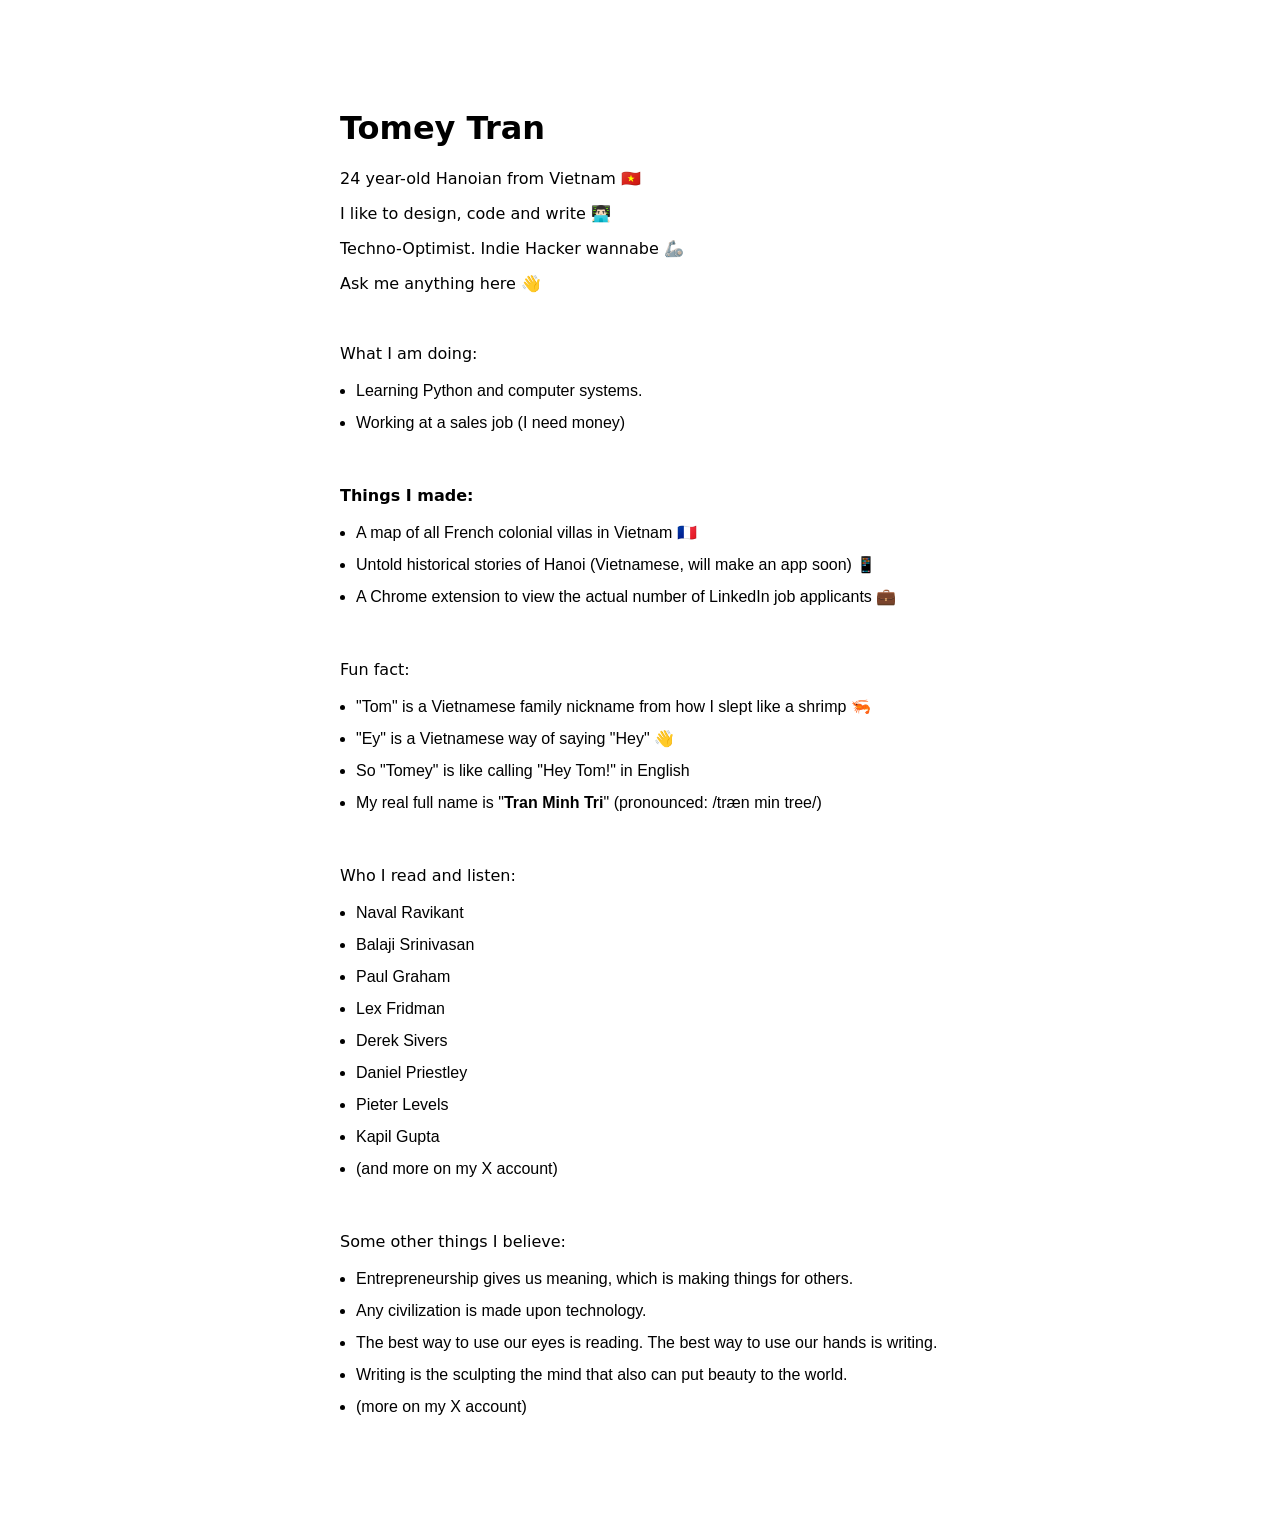
==== index.html @ 29fed9f1 "first version" ====
<!DOCTYPE html>
<html lang="en">
  <head>
    <meta charset="UTF-8" />
    <meta name="viewport" content="width=device-width, initial-scale=1.0" />
    <title>Tomey Tran</title>

    <style>
      body {
        font-family: system-ui, -apple-system, BlinkMacSystemFont, "Segoe UI",
          Roboto, "Helvetica Neue", Arial, sans-serif;
      }
      .container {
        max-width: 600px;
        margin: 0 auto;
        padding: 80px;
      }
      ul {
        padding-left: 1em;
        font-family: sans-serif;
        line-height: 1.5;
      }

      li {
        margin-bottom: 0.5em;
      }
      a {
        color: inherit;
        text-decoration: none;
      }
      a:hover {
        text-decoration: underline;
      }
    </style>
  </head>
  <body>
    <div class="container">
      <h1>Tomey Tran</h1>
      <p><span id="age"></span> year-old Hanoian from Vietnam 🇻🇳</p>
      <script>
        document.getElementById("age").textContent =
          new Date().getFullYear() - 2002;
      </script>
      <p>I like to design, code and write 👨🏻‍💻</p>
      <p>Techno-Optimist. Indie Hacker wannabe 🦾</p>
      <p>
        <a
          target="_blank"
          href="https://mail.google.com/mail/u/0/?fs=1&source=mailto&tf=cm&to=tomtran.creator@gmail.com"
          target="_blank"
          >Ask me anything here 👋</a
        >
      </p>
      <br />
      <p>What I am doing:</p>
      <ul>
        <li>Learning Python and computer systems.</li>
        <li>Working at a sales job (I need money)</li>
      </ul>
      <br />
      <p><strong>Things I made:</strong></p>
      <ul>
        <li>
          <a href="https://linktr.ee/villasmap" target="_blank"
            >A map of all French colonial villas in Vietnam 🇫🇷</a
          >
        </li>
        <li>
          <a href="https://www.threads.com/@tomeyinhanoi" target="_blank"
            >Untold historical stories of Hanoi (Vietnamese, will make an app
            soon) 📱</a
          >
        </li>
        <li>
          <a href="https://github.com/tmtri3102/applies-number" target="_blank"
            >A Chrome extension to view the actual number of LinkedIn job
            applicants 💼</a
          >
        </li>
      </ul>
      <br />
      <p>Fun fact:</p>
      <ul>
        <li>
          "Tom" is a Vietnamese family nickname from how I slept like a shrimp
          🦐
        </li>
        <li>"Ey" is a Vietnamese way of saying "Hey" 👋</li>
        <li>So "Tomey" is like calling "Hey Tom!" in English</li>
        <li>
          My real full name is "<strong>Tran Minh Tri</strong>" (pronounced:
          /træn min tree/)
        </li>
      </ul>
      <br />
      <p>Who I read and listen:</p>
      <ul>
        <li>Naval Ravikant</li>
        <li>Balaji Srinivasan</li>
        <li>Paul Graham</li>
        <li>Lex Fridman</li>
        <li>Derek Sivers</li>
        <li>Daniel Priestley</li>
        <li>Pieter Levels</li>
        <li>Kapil Gupta</li>
        <li>
          (<a href="https://x.com/justtomey/following" target="_blank"
            >and more on my X account</a
          >)
        </li>
      </ul>
      <br />
      <p>Some other things I believe:</p>
      <ul>
        <li>
          Entrepreneurship gives us meaning, which is making things for others.
        </li>
        <li>Any civilization is made upon technology.</li>
        <li>
          The best way to use our eyes is reading. The best way to use our hands
          is writing.
        </li>
        <li>
          Writing is the sculpting the mind that also can put beauty to the
          world.
        </li>
        <li>
          (more on my
          <a href="https://x.com/justtomey" target="_blank">X account</a>)
        </li>
      </ul>
    </div>
  </body>
</html>
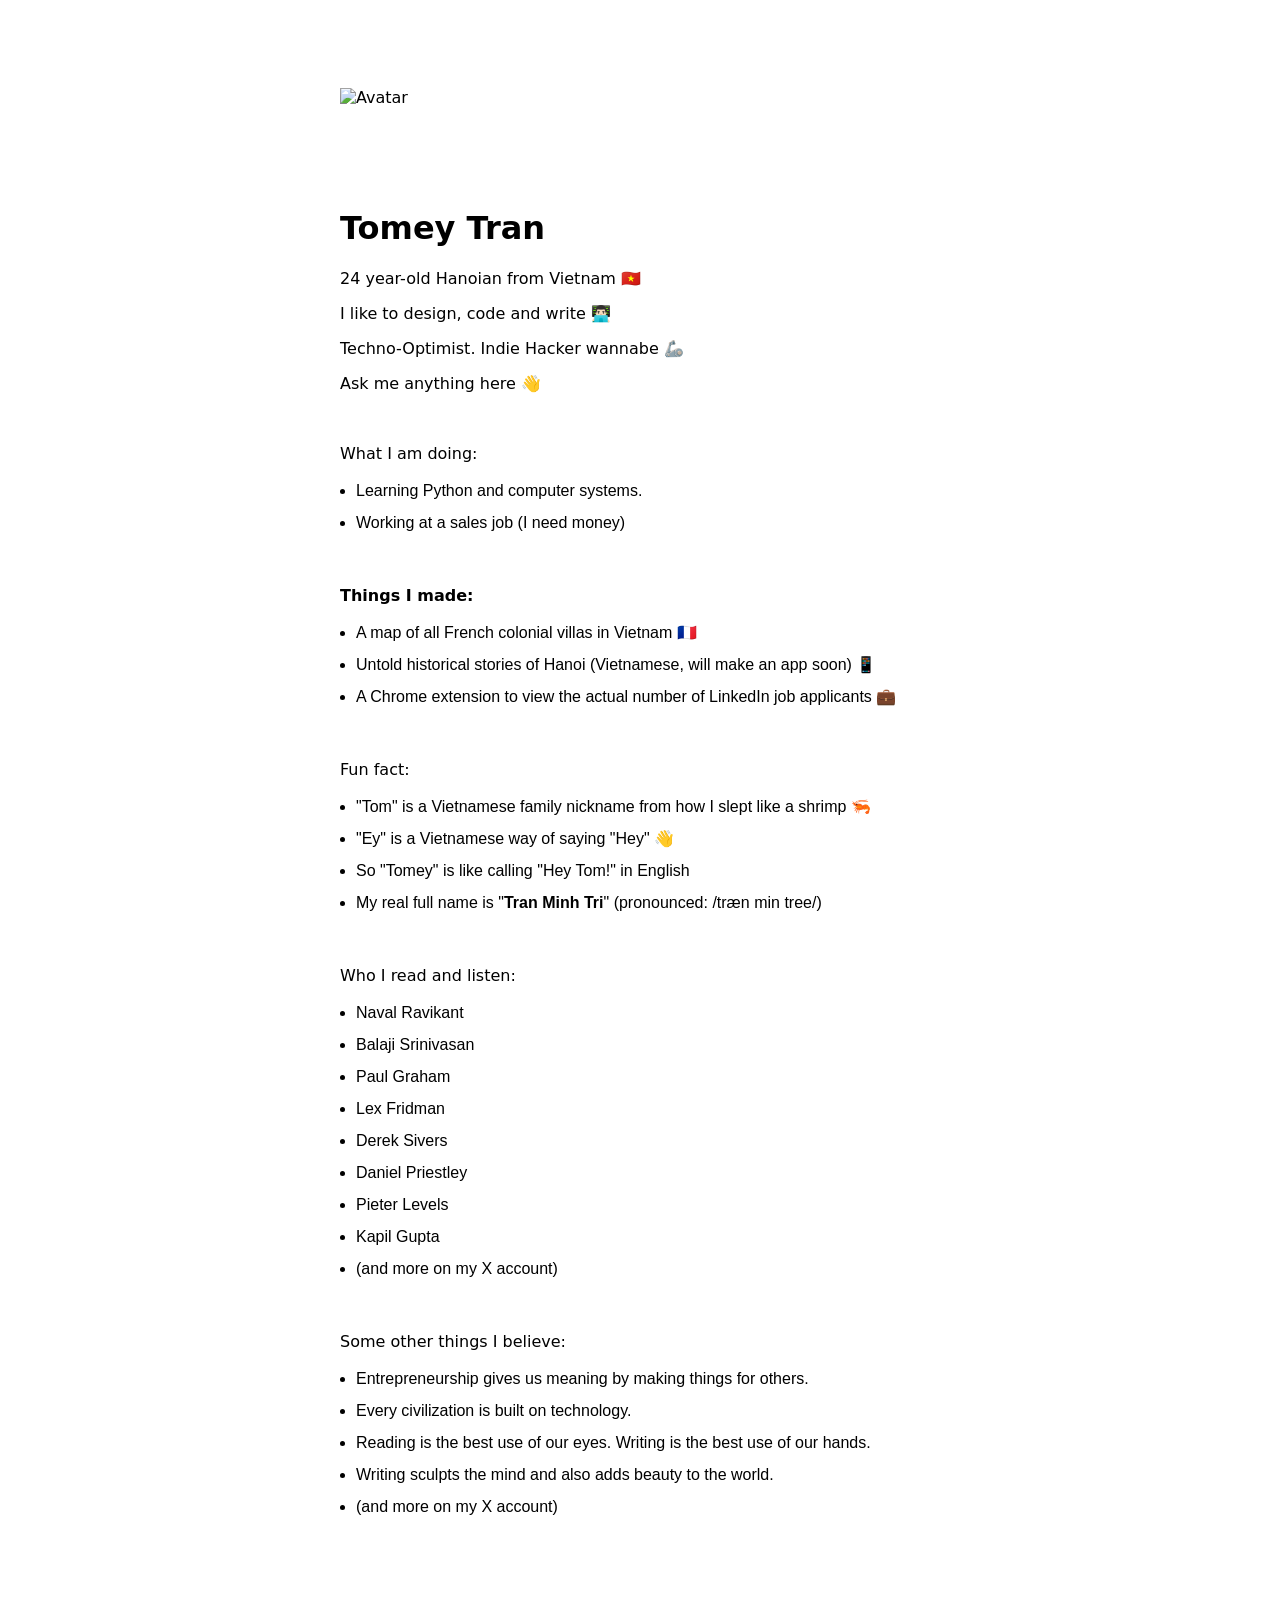
==== commit a54f90d9: "second version" ====
--- a/index.html
+++ b/index.html
@@ -35,6 +35,13 @@
   </head>
   <body>
     <div class="container">
+      <div style="width: 100px; height: 100px; overflow: hidden">
+        <img
+          src="https://pbs.twimg.com/profile_images/1937166294333186048/-cN_wAtL_400x400.jpg"
+          alt="Avatar"
+          style="width: 100%; height: 100%; object-fit: cover; display: block"
+        />
+      </div>
       <h1>Tomey Tran</h1>
       <p><span id="age"></span> year-old Hanoian from Vietnam 🇻🇳</p>
       <script>
@@ -112,21 +119,17 @@
       <br />
       <p>Some other things I believe:</p>
       <ul>
+        <li>Entrepreneurship gives us meaning by making things for others.</li>
+        <li>Every civilization is built on technology.</li>
         <li>
-          Entrepreneurship gives us meaning, which is making things for others.
+          Reading is the best use of our eyes. Writing is the best use of our
+          hands.
         </li>
-        <li>Any civilization is made upon technology.</li>
+        <li>Writing sculpts the mind and also adds beauty to the world.</li>
         <li>
-          The best way to use our eyes is reading. The best way to use our hands
-          is writing.
-        </li>
-        <li>
-          Writing is the sculpting the mind that also can put beauty to the
-          world.
-        </li>
-        <li>
-          (more on my
-          <a href="https://x.com/justtomey" target="_blank">X account</a>)
+          (<a href="https://x.com/justtomey/" target="_blank"
+            >and more on my X account</a
+          >)
         </li>
       </ul>
     </div>
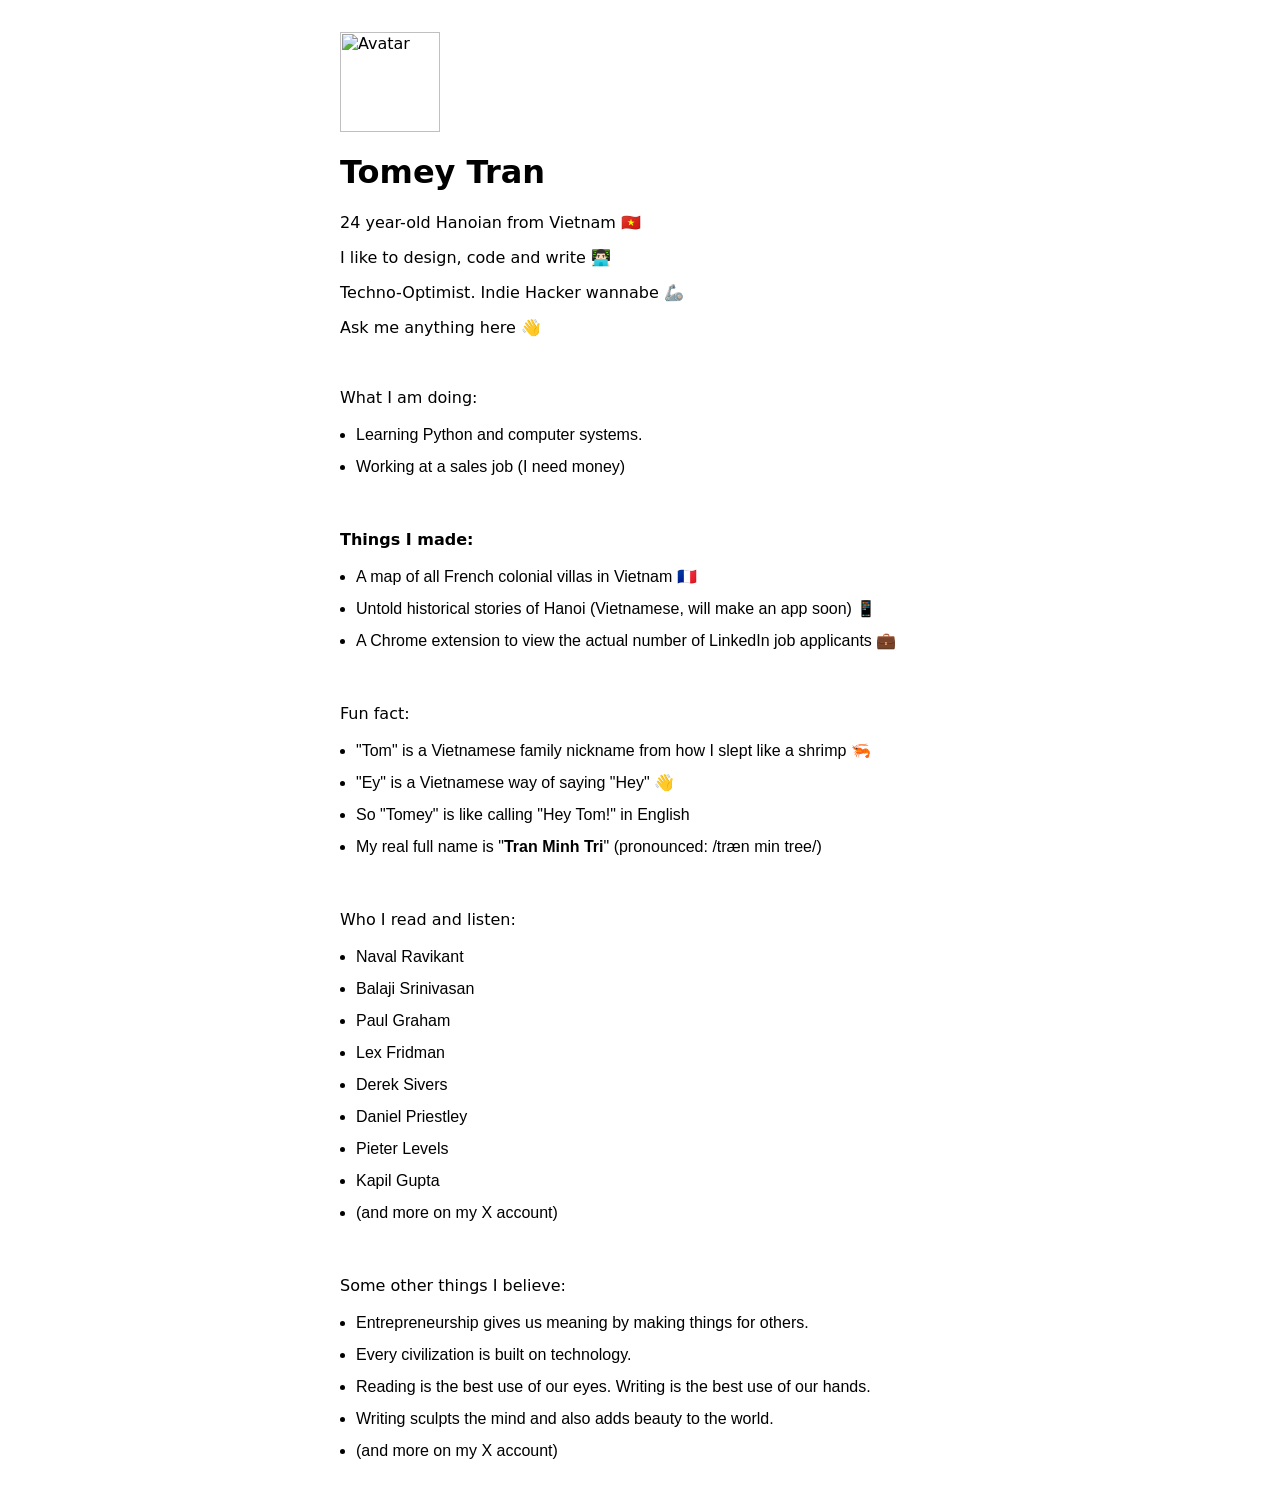
==== commit 61506756: "add meta data" ====
--- a/index.html
+++ b/index.html
@@ -1,8 +1,28 @@
-<!DOCTYPE html>
-<html lang="en">
-  <head>
-    <meta charset="UTF-8" />
-    <meta name="viewport" content="width=device-width, initial-scale=1.0" />
+<head>
+  <meta charset="UTF-8" />
+  <meta name="viewport" content="width=device-width, initial-scale=1.0" />
+  <title>Tomey Tran — Hanoian Indie Hacker, Coder, and Writer</title>
+  <meta name="description" content="Hi, I’m Tomey Tran, a Hanoian indie hacker who designs, codes, and writes. Explore my tech projects, historical maps, and thoughts on entrepreneurship." />
+  <meta name="keywords" content="Tomey Tran, Indie Hacker, Vietnam, Hanoi, Tech Projects, French Colonial Villas Map, Chrome Extension, Naval Ravikant, Vietnamese Developer" />
+  <meta name="author" content="Tomey Tran" />
+  <meta name="robots" content="index, follow" />
+
+  <!-- Favicon -->
+  <link rel="icon" type="image/png" href="/favicon.png" />
+
+  <!-- Open Graph / Facebook -->
+  <meta property="og:title" content="Tomey Tran — Indie Hacker & Techno-Optimist from Hanoi" />
+  <meta property="og:description" content="A Vietnamese maker who designs, codes, and writes. See my projects and tech musings." />
+  <meta property="og:image" content="https://pbs.twimg.com/profile_images/1937166294333186048/-cN_wAtL_400x400.jpg" />
+  <meta property="og:url" content="https://tmtri3102.github.io" />
+  <meta property="og:type" content="website" />
+
+  <!-- Twitter -->
+  <meta name="twitter:card" content="summary_large_image" />
+  <meta name="twitter:title" content="Tomey Tran — Indie Hacker & Techno-Optimist from Hanoi" />
+  <meta name="twitter:description" content="Vietnamese maker building useful and beautiful things on the internet." />
+  <meta name="twitter:image" content="https://pbs.twimg.com/profile_images/1937166294333186048/-cN_wAtL_400x400.jpg" />
+
     <title>Tomey Tran</title>
 
     <style>
@@ -13,7 +33,7 @@
       .container {
         max-width: 600px;
         margin: 0 auto;
-        padding: 80px;
+        padding: 24px;
       }
       ul {
         padding-left: 1em;
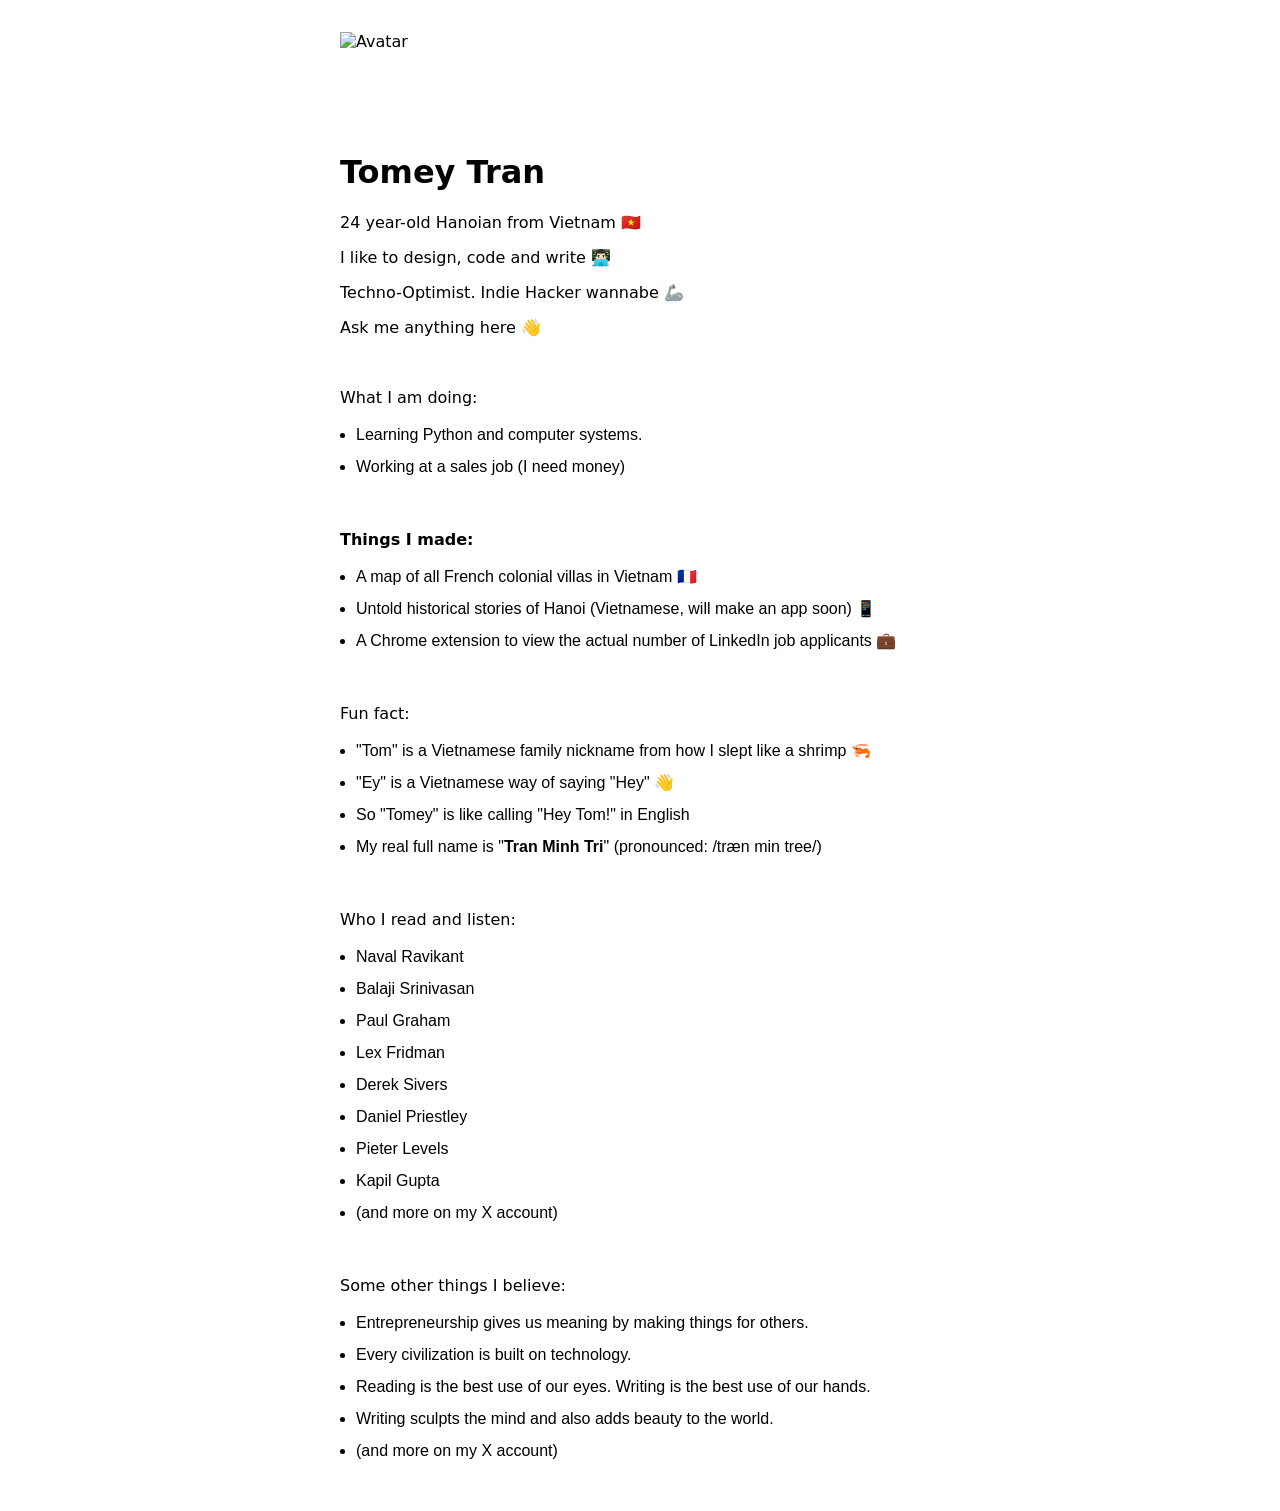
==== commit afe9f34a: "update metadata" ====
--- a/index.html
+++ b/index.html
@@ -1,29 +1,89 @@
-<head>
-  <meta charset="UTF-8" />
-  <meta name="viewport" content="width=device-width, initial-scale=1.0" />
-  <title>Tomey Tran — Hanoian Indie Hacker, Coder, and Writer</title>
-  <meta name="description" content="Hi, I’m Tomey Tran, a Hanoian indie hacker who designs, codes, and writes. Explore my tech projects, historical maps, and thoughts on entrepreneurship." />
-  <meta name="keywords" content="Tomey Tran, Indie Hacker, Vietnam, Hanoi, Tech Projects, French Colonial Villas Map, Chrome Extension, Naval Ravikant, Vietnamese Developer" />
-  <meta name="author" content="Tomey Tran" />
-  <meta name="robots" content="index, follow" />
-
-  <!-- Favicon -->
-  <link rel="icon" type="image/png" href="/favicon.png" />
-
-  <!-- Open Graph / Facebook -->
-  <meta property="og:title" content="Tomey Tran — Indie Hacker & Techno-Optimist from Hanoi" />
-  <meta property="og:description" content="A Vietnamese maker who designs, codes, and writes. See my projects and tech musings." />
-  <meta property="og:image" content="https://pbs.twimg.com/profile_images/1937166294333186048/-cN_wAtL_400x400.jpg" />
-  <meta property="og:url" content="https://tmtri3102.github.io" />
-  <meta property="og:type" content="website" />
-
-  <!-- Twitter -->
-  <meta name="twitter:card" content="summary_large_image" />
-  <meta name="twitter:title" content="Tomey Tran — Indie Hacker & Techno-Optimist from Hanoi" />
-  <meta name="twitter:description" content="Vietnamese maker building useful and beautiful things on the internet." />
-  <meta name="twitter:image" content="https://pbs.twimg.com/profile_images/1937166294333186048/-cN_wAtL_400x400.jpg" />
-
-    <title>Tomey Tran</title>
+<!DOCTYPE html>
+<html lang="en">
+  <head>
+    <meta charset="UTF-8" />
+    <meta name="viewport" content="width=device-width, initial-scale=1.0" />
+    <title>Tomey Tran — Hanoian Indie Hacker, Coder, and Writer</title>
+    <meta
+      name="description"
+      content="Hi, I'm Tomey Tran, a Hanoian indie hacker who designs, codes, and writes. Explore my tech projects, historical maps, and thoughts on entrepreneurship."
+    />
+    <meta
+      name="keywords"
+      content="Tomey Tran, Indie Hacker, Vietnam, Hanoi, Tech Projects, French Colonial Villas Map, Chrome Extension, Vietnamese Developer"
+    />
+    <meta name="author" content="Tomey Tran" />
+    <meta name="robots" content="index, follow" />
+
+    <!-- Favicon -->
+    <link rel="icon" type="image/png" href="/favicon.png" />
+
+    <!-- Canonical URL -->
+    <link rel="canonical" href="https://tmtri3102.github.io" />
+
+    <!-- DNS Prefetch -->
+    <link rel="dns-prefetch" href="//x.com" />
+    <link rel="dns-prefetch" href="//github.com" />
+
+    <!-- Preload critical image -->
+    <link
+      rel="preload"
+      as="image"
+      href="https://pbs.twimg.com/profile_images/1937166294333186048/-cN_wAtL_400x400.jpg"
+      type="image/jpeg"
+    />
+
+    <!-- Open Graph -->
+    <meta
+      property="og:title"
+      content="Tomey Tran — Indie Hacker & Techno-Optimist from Hanoi"
+    />
+    <meta
+      property="og:description"
+      content="A Vietnamese maker who designs, codes, and writes. See my projects and tech musings."
+    />
+    <meta
+      property="og:image"
+      content="https://pbs.twimg.com/profile_images/1937166294333186048/-cN_wAtL_400x400.jpg"
+    />
+    <meta property="og:url" content="https://tmtri3102.github.io" />
+    <meta property="og:type" content="website" />
+    <meta property="og:site_name" content="Tomey Tran" />
+
+    <!-- Twitter -->
+    <meta name="twitter:card" content="summary_large_image" />
+    <meta
+      name="twitter:title"
+      content="Tomey Tran — Indie Hacker & Techno-Optimist from Hanoi"
+    />
+    <meta
+      name="twitter:description"
+      content="Vietnamese maker building useful and beautiful things on the internet."
+    />
+    <meta
+      name="twitter:image"
+      content="https://pbs.twimg.com/profile_images/1937166294333186048/-cN_wAtL_400x400.jpg"
+    />
+
+    <!-- Structured Data -->
+    <script type="application/ld+json">
+      {
+        "@context": "https://schema.org",
+        "@type": "Person",
+        "name": "Tomey Tran",
+        "url": "https://tmtri3102.github.io",
+        "sameAs": ["https://x.com/justtomey", "https://github.com/tmtri3102"],
+        "jobTitle": "Indie Hacker",
+        "address": {
+          "@type": "PostalAddress",
+          "addressLocality": "Hanoi",
+          "addressCountry": "Vietnam"
+        }
+      }
+    </script>
+
+    <!-- Theme -->
+    <meta name="theme-color" content="#ffffff" />
 
     <style>
       body {
@@ -40,7 +100,6 @@
         font-family: sans-serif;
         line-height: 1.5;
       }
-
       li {
         margin-bottom: 0.5em;
       }
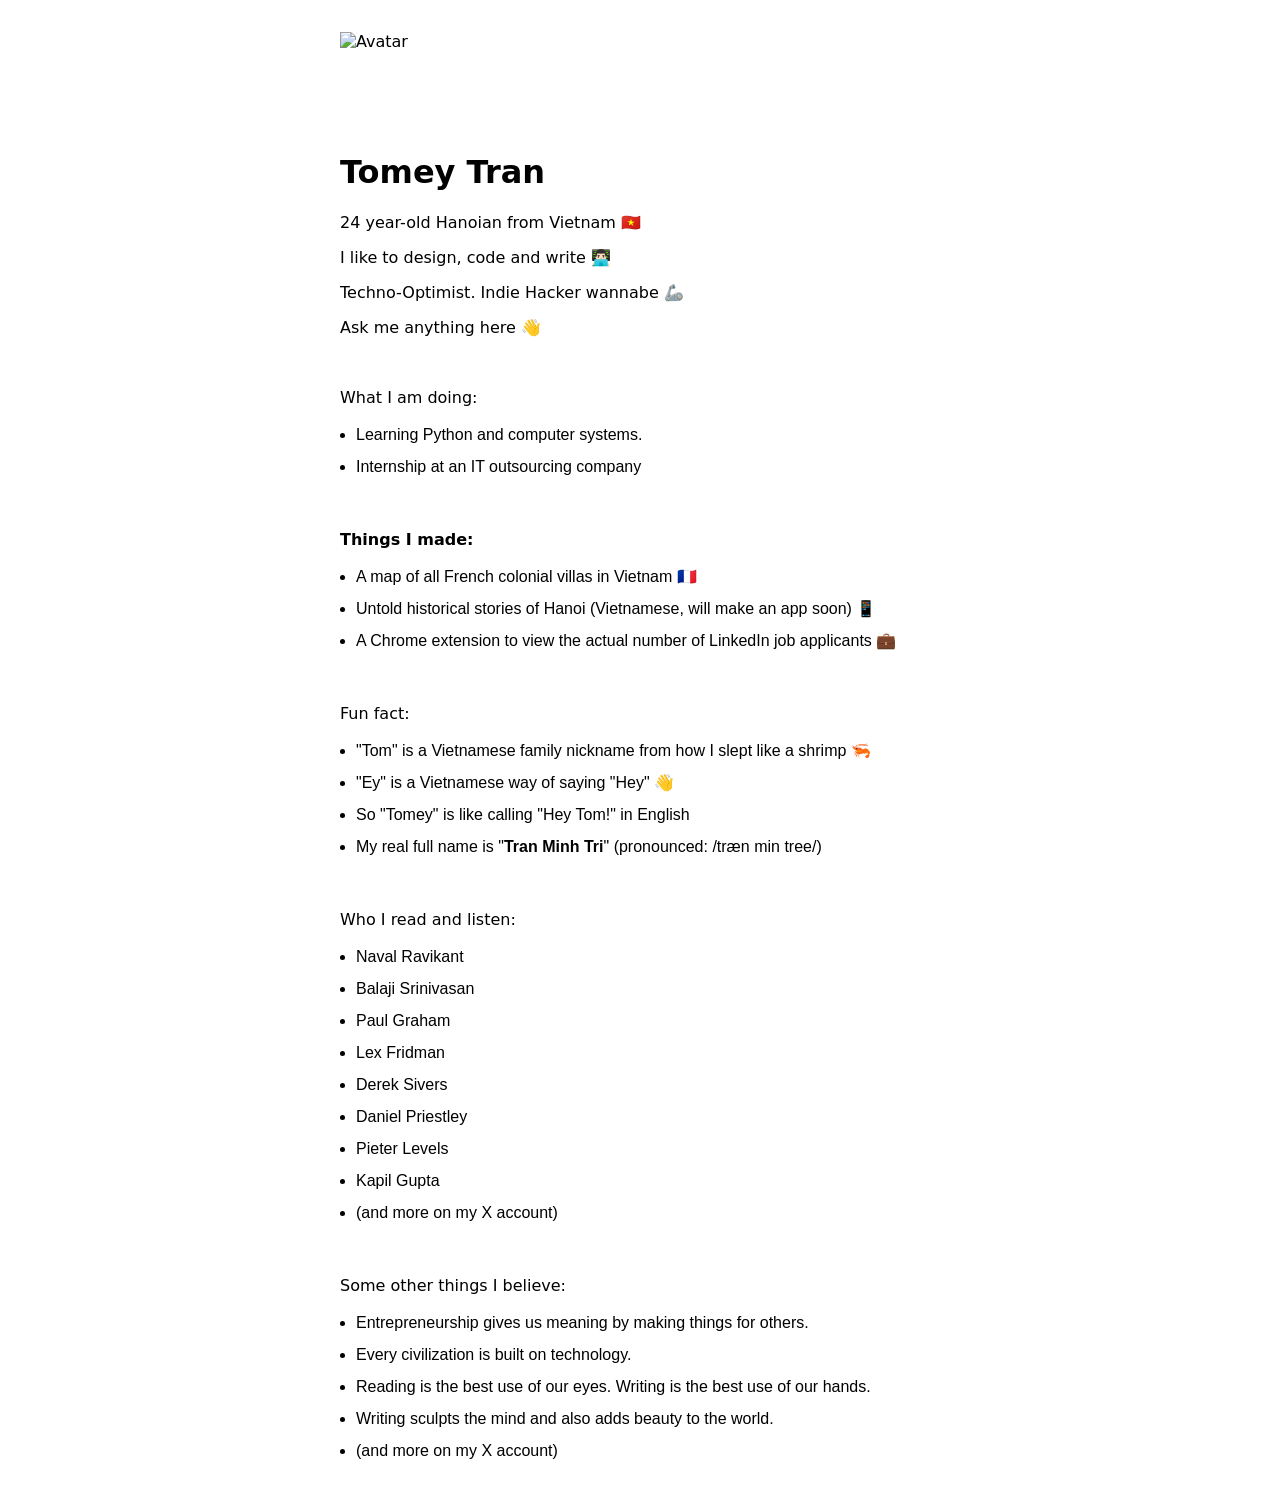
==== commit cb61676e: "update situation" ====
--- a/index.html
+++ b/index.html
@@ -141,7 +141,7 @@
       <p>What I am doing:</p>
       <ul>
         <li>Learning Python and computer systems.</li>
-        <li>Working at a sales job (I need money)</li>
+        <li>Internship at an IT outsourcing company</li>
       </ul>
       <br />
       <p><strong>Things I made:</strong></p>
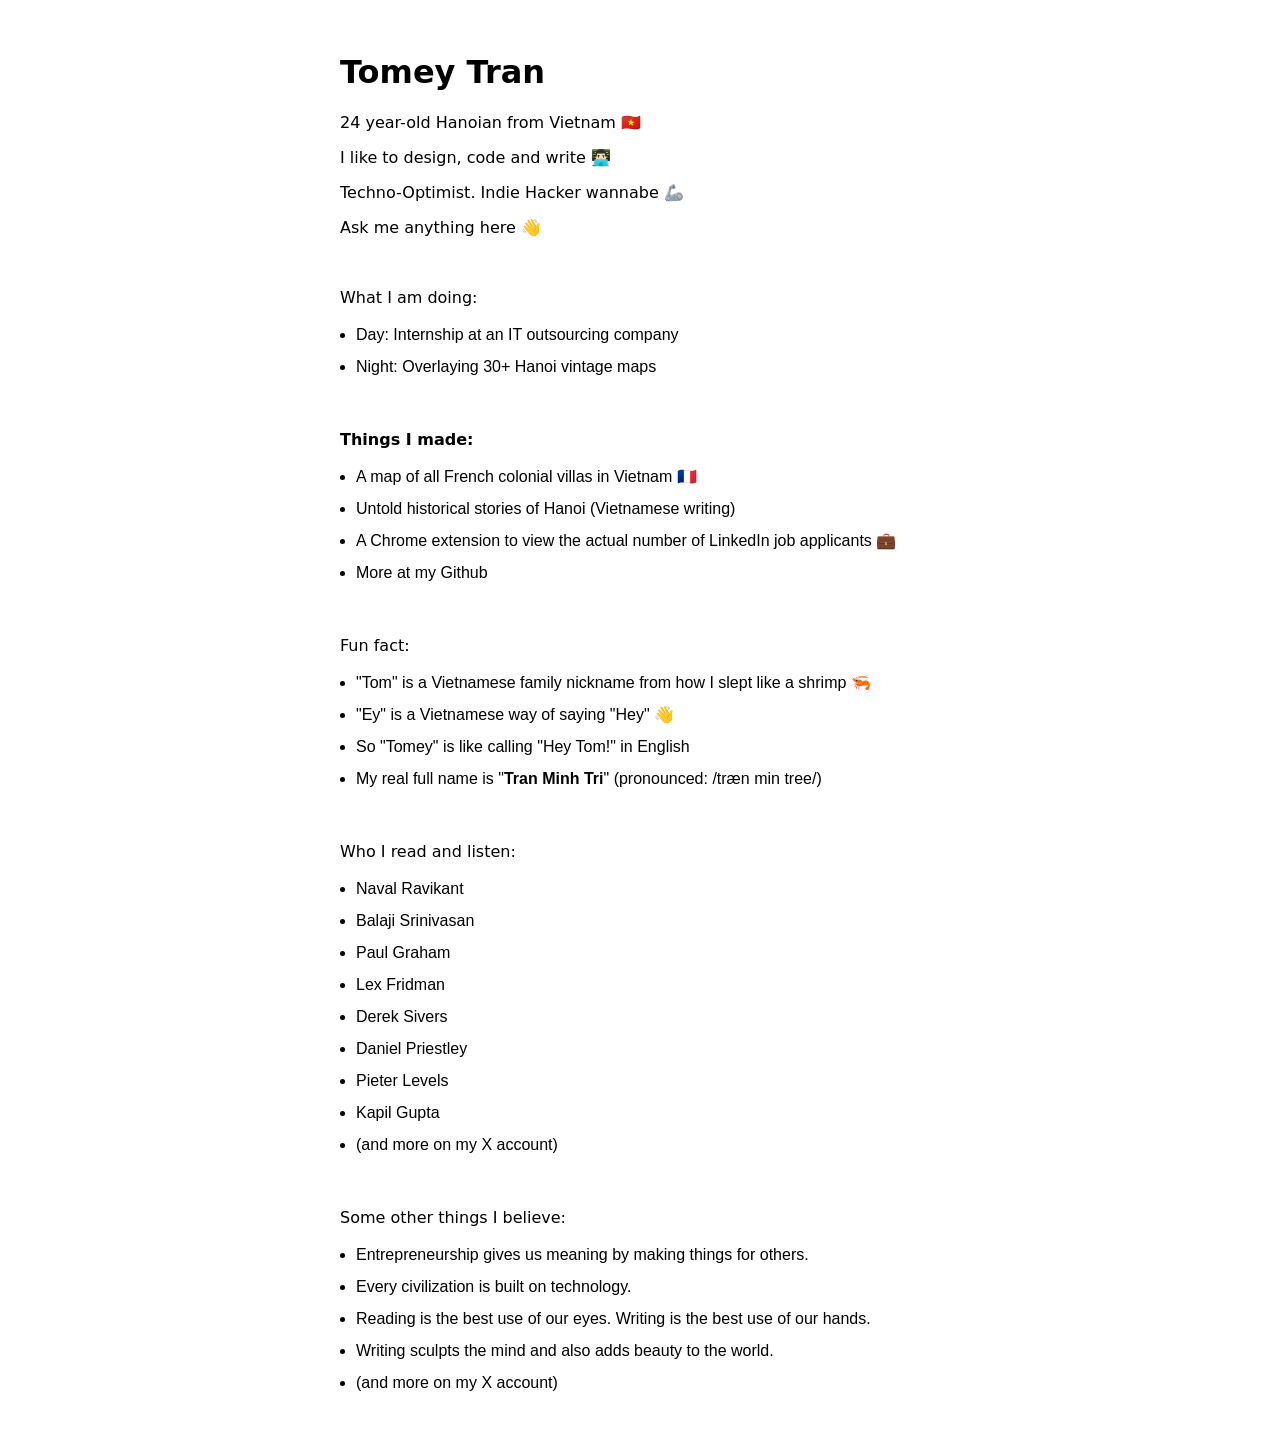
==== commit b714ed70: "Update index.html" ====
--- a/index.html
+++ b/index.html
@@ -114,13 +114,6 @@
   </head>
   <body>
     <div class="container">
-      <div style="width: 100px; height: 100px; overflow: hidden">
-        <img
-          src="https://pbs.twimg.com/profile_images/1937166294333186048/-cN_wAtL_400x400.jpg"
-          alt="Avatar"
-          style="width: 100%; height: 100%; object-fit: cover; display: block"
-        />
-      </div>
       <h1>Tomey Tran</h1>
       <p><span id="age"></span> year-old Hanoian from Vietnam 🇻🇳</p>
       <script>
@@ -140,8 +133,8 @@
       <br />
       <p>What I am doing:</p>
       <ul>
-        <li>Learning Python and computer systems.</li>
-        <li>Internship at an IT outsourcing company</li>
+        <li>Day: Internship at an IT outsourcing company</li>
+        <li>Night: <a href="https://hanoimaps.github.io" target="_blank">Overlaying 30+ Hanoi vintage maps</a></li>
       </ul>
       <br />
       <p><strong>Things I made:</strong></p>
@@ -153,14 +146,19 @@
         </li>
         <li>
           <a href="https://www.threads.com/@tomeyinhanoi" target="_blank"
-            >Untold historical stories of Hanoi (Vietnamese, will make an app
-            soon) 📱</a
+            >Untold historical stories of Hanoi (Vietnamese writing)</a
           >
         </li>
         <li>
           <a href="https://github.com/tmtri3102/applies-number" target="_blank"
             >A Chrome extension to view the actual number of LinkedIn job
             applicants 💼</a
+          >
+        </li>
+        <li>
+          More at my
+          <a href="https://github.com/tmtri3102" target="_blank"
+            >Github</a
           >
         </li>
       </ul>
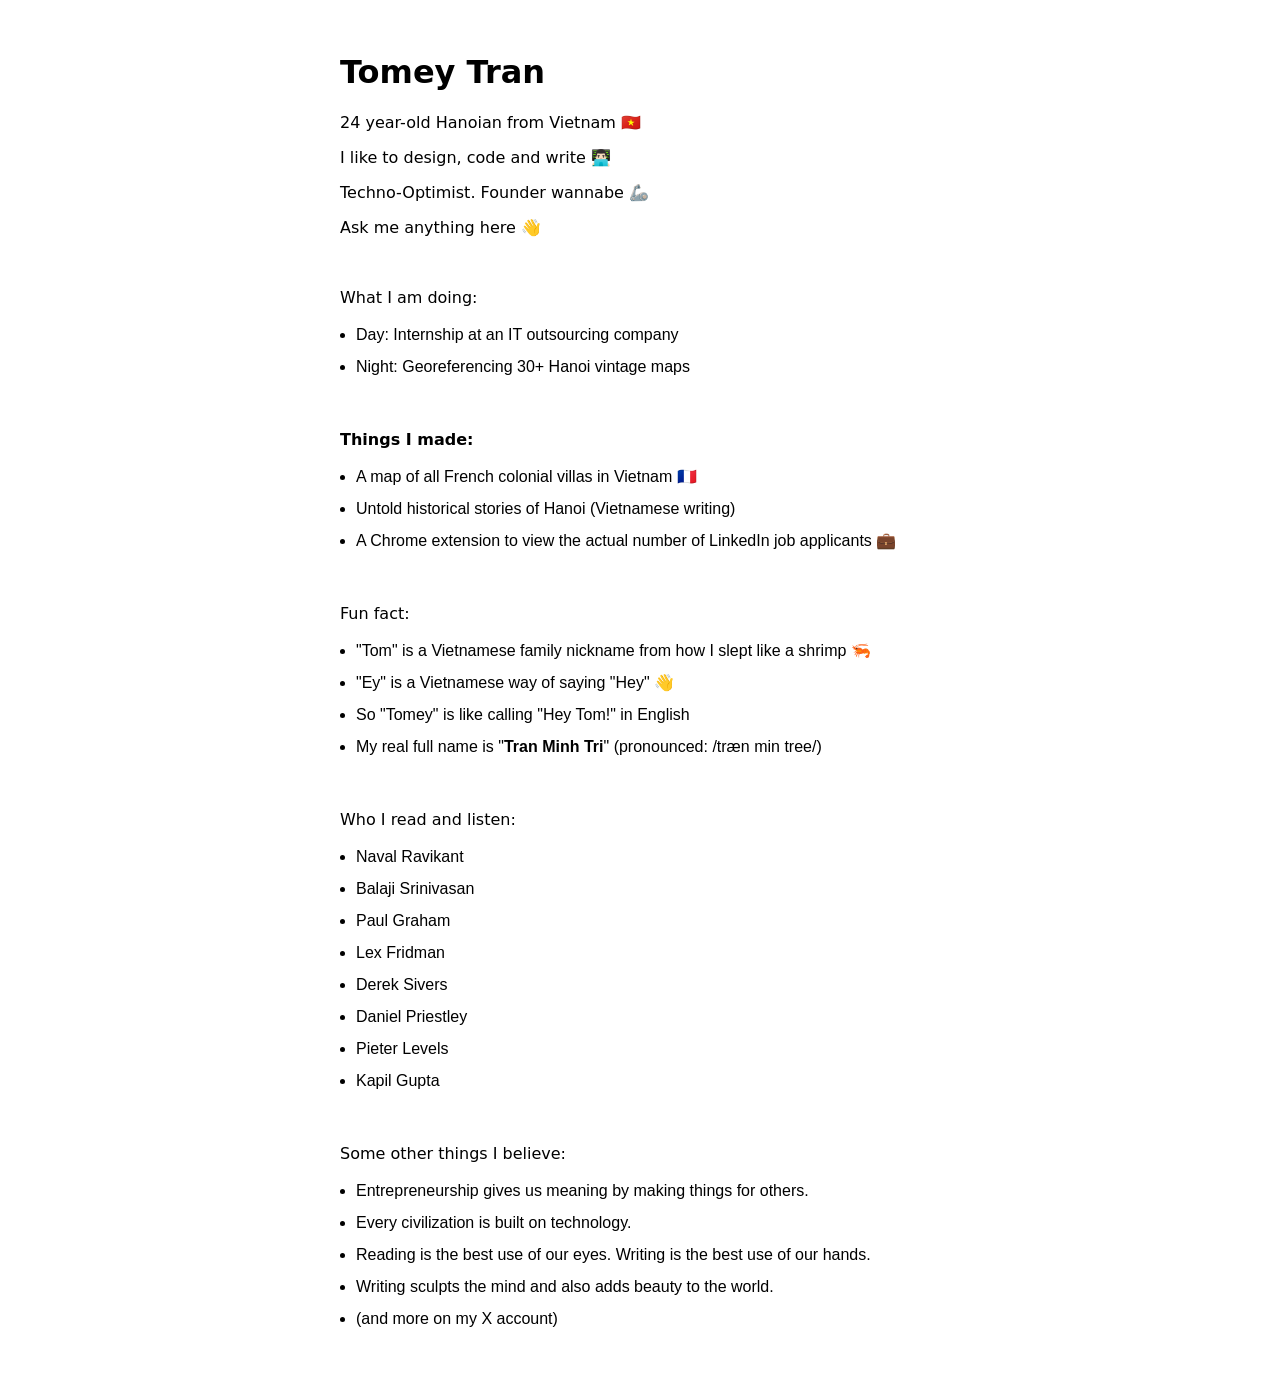
==== commit e5a23a5c: "update temporarily" ====
--- a/index.html
+++ b/index.html
@@ -84,33 +84,8 @@
 
     <!-- Theme -->
     <meta name="theme-color" content="#ffffff" />
+    <link rel="stylesheet" href="style.css" />
 
-    <style>
-      body {
-        font-family: system-ui, -apple-system, BlinkMacSystemFont, "Segoe UI",
-          Roboto, "Helvetica Neue", Arial, sans-serif;
-      }
-      .container {
-        max-width: 600px;
-        margin: 0 auto;
-        padding: 24px;
-      }
-      ul {
-        padding-left: 1em;
-        font-family: sans-serif;
-        line-height: 1.5;
-      }
-      li {
-        margin-bottom: 0.5em;
-      }
-      a {
-        color: inherit;
-        text-decoration: none;
-      }
-      a:hover {
-        text-decoration: underline;
-      }
-    </style>
   </head>
   <body>
     <div class="container">
@@ -121,7 +96,7 @@
           new Date().getFullYear() - 2002;
       </script>
       <p>I like to design, code and write 👨🏻‍💻</p>
-      <p>Techno-Optimist. Indie Hacker wannabe 🦾</p>
+      <p>Techno-Optimist. Founder wannabe 🦾</p>
       <p>
         <a
           target="_blank"
@@ -134,7 +109,12 @@
       <p>What I am doing:</p>
       <ul>
         <li>Day: Internship at an IT outsourcing company</li>
-        <li>Night: <a href="https://hanoimaps.github.io" target="_blank">Overlaying 30+ Hanoi vintage maps</a></li>
+        <li>
+          Night:
+          <a href="https://hanoimaps.github.io" target="_blank"
+            >Georeferencing 30+ Hanoi vintage maps</a
+          >
+        </li>
       </ul>
       <br />
       <p><strong>Things I made:</strong></p>
@@ -155,12 +135,10 @@
             applicants 💼</a
           >
         </li>
-        <li>
+        <!-- <li>
           More at my
-          <a href="https://github.com/tmtri3102" target="_blank"
-            >Github</a
-          >
-        </li>
+          <a href="https://github.com/tmtri3102" target="_blank">Github</a>
+        </li> -->
       </ul>
       <br />
       <p>Fun fact:</p>
@@ -187,11 +165,11 @@
         <li>Daniel Priestley</li>
         <li>Pieter Levels</li>
         <li>Kapil Gupta</li>
-        <li>
+        <!-- <li>
           (<a href="https://x.com/justtomey/following" target="_blank"
             >and more on my X account</a
           >)
-        </li>
+        </li> -->
       </ul>
       <br />
       <p>Some other things I believe:</p>
--- a/style.css
+++ b/style.css
@@ -0,0 +1,24 @@
+body {
+  font-family: system-ui, -apple-system, BlinkMacSystemFont, "Segoe UI", Roboto,
+    "Helvetica Neue", Arial, sans-serif;
+}
+.container {
+  max-width: 600px;
+  margin: 0 auto;
+  padding: 24px;
+}
+ul {
+  padding-left: 1em;
+  font-family: sans-serif;
+  line-height: 1.5;
+}
+li {
+  margin-bottom: 0.5em;
+}
+a {
+  color: inherit;
+  text-decoration: none;
+}
+a:hover {
+  text-decoration: underline;
+}
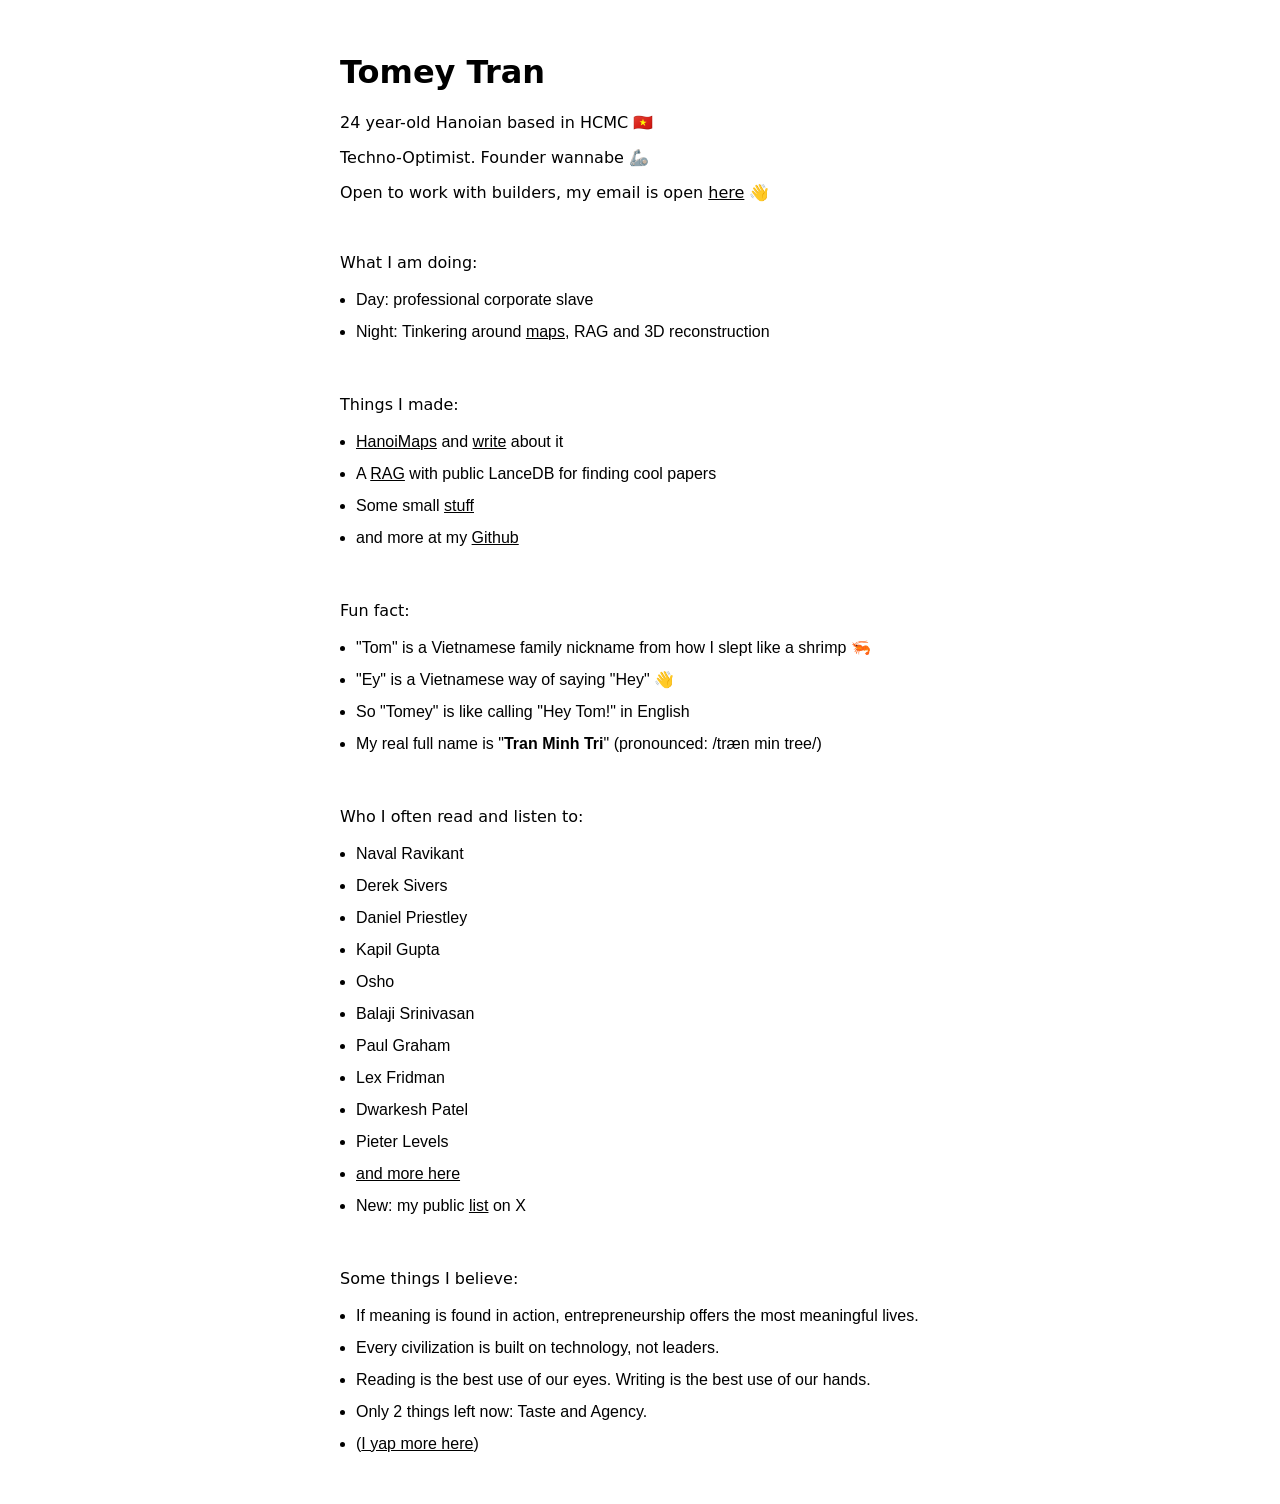
==== commit 9e3568c6: "update" ====
--- a/index.html
+++ b/index.html
@@ -85,60 +85,74 @@
     <!-- Theme -->
     <meta name="theme-color" content="#ffffff" />
     <link rel="stylesheet" href="style.css" />
-
   </head>
   <body>
     <div class="container">
       <h1>Tomey Tran</h1>
-      <p><span id="age"></span> year-old Hanoian from Vietnam 🇻🇳</p>
+      <p><span id="age"></span> year-old Hanoian based in HCMC 🇻🇳</p>
       <script>
         document.getElementById("age").textContent =
           new Date().getFullYear() - 2002;
       </script>
-      <p>I like to design, code and write 👨🏻‍💻</p>
       <p>Techno-Optimist. Founder wannabe 🦾</p>
       <p>
+        Open to work with builders, my email is open
         <a
           target="_blank"
           href="https://mail.google.com/mail/u/0/?fs=1&source=mailto&tf=cm&to=tomtran.creator@gmail.com"
           target="_blank"
-          >Ask me anything here 👋</a
+          ><u>here</u></a
         >
+        👋
       </p>
       <br />
       <p>What I am doing:</p>
       <ul>
-        <li>Day: Internship at an IT outsourcing company</li>
-        <li>
-          Night:
-          <a href="https://hanoimaps.github.io" target="_blank"
-            >Georeferencing 30+ Hanoi vintage maps</a
-          >
-        </li>
-      </ul>
-      <br />
-      <p><strong>Things I made:</strong></p>
+        <li>Day: professional corporate slave</li>
+        <li>
+          Night: Tinkering around
+          <a href="https://hanoimaps.github.io" target="_blank"><u>maps</u></a
+          >, RAG and 3D reconstruction
+        </li>
+      </ul>
+      <br />
+      <p>Things I made:</p>
       <ul>
         <li>
           <a href="https://linktr.ee/villasmap" target="_blank"
-            >A map of all French colonial villas in Vietnam 🇫🇷</a
-          >
-        </li>
-        <li>
+            ><u>HanoiMaps</u></a
+          >
+          and
           <a href="https://www.threads.com/@tomeyinhanoi" target="_blank"
-            >Untold historical stories of Hanoi (Vietnamese writing)</a
-          >
-        </li>
-        <li>
-          <a href="https://github.com/tmtri3102/applies-number" target="_blank"
-            >A Chrome extension to view the actual number of LinkedIn job
-            applicants 💼</a
-          >
-        </li>
-        <!-- <li>
-          More at my
-          <a href="https://github.com/tmtri3102" target="_blank">Github</a>
-        </li> -->
+            ><u>write</u></a
+          >
+          about it
+        </li>
+        <li>
+          A
+          <a
+            href="https://github.com/tmtri3102/rag-3dreconstruction"
+            target="_blank"
+            ><u>RAG</u></a
+          >
+          with public LanceDB for finding cool papers
+        </li>
+        <li>
+          Some small
+          <a
+            href="https://www.linkedin.com/feed/update/urn:li:activity:7419676209694879744/?originTrackingId=fITHdWBeL1Bhy4TXLXtwOQ%3D%3D"
+            target="_blank"
+            ><u>stuff</u></a
+          >
+        </li>
+        <li>
+          and more at my
+          <a
+            href="https://github.com/tmtri3102?tab=repositories&q=&type=public&language=&sort="
+            target="_blank"
+            ><u>Github</u></a
+          >
+        </li>
       </ul>
       <br />
       <p>Fun fact:</p>
@@ -155,35 +169,53 @@
         </li>
       </ul>
       <br />
-      <p>Who I read and listen:</p>
+      <p>Who I often read and listen to:</p>
       <ul>
         <li>Naval Ravikant</li>
+        <li>Derek Sivers</li>
+        <li>Daniel Priestley</li>
+        <li>Kapil Gupta</li>
+        <li>Osho</li>
         <li>Balaji Srinivasan</li>
         <li>Paul Graham</li>
         <li>Lex Fridman</li>
-        <li>Derek Sivers</li>
-        <li>Daniel Priestley</li>
+        <li>Dwarkesh Patel</li>
         <li>Pieter Levels</li>
-        <li>Kapil Gupta</li>
-        <!-- <li>
-          (<a href="https://x.com/justtomey/following" target="_blank"
-            >and more on my X account</a
-          >)
-        </li> -->
-      </ul>
-      <br />
-      <p>Some other things I believe:</p>
-      <ul>
-        <li>Entrepreneurship gives us meaning by making things for others.</li>
-        <li>Every civilization is built on technology.</li>
+        <li>
+          <u>
+            <a href="https://x.com/justtomey/following" target="_blank"
+              >and more here</a
+            ></u
+          >
+        </li>
+        <li>
+          New: my public
+          <a
+            href="https://x.com/i/lists/2023148526084243661?s=20"
+            target="_blank"
+            ><u>list</u></a
+          >
+          on X
+        </li>
+      </ul>
+      <br />
+      <p>Some things I believe:</p>
+      <ul>
+        <li>
+          If meaning is found in action, entrepreneurship offers the most
+          meaningful lives.
+        </li>
+        <li>Every civilization is built on technology, not leaders.</li>
         <li>
           Reading is the best use of our eyes. Writing is the best use of our
           hands.
         </li>
-        <li>Writing sculpts the mind and also adds beauty to the world.</li>
-        <li>
-          (<a href="https://x.com/justtomey/" target="_blank"
-            >and more on my X account</a
+        <li>Only 2 things left now: Taste and Agency.</li>
+        <li>
+          (<u
+            ><a href="https://x.com/justtomey/" target="_blank"
+              >I yap more here</a
+            ></u
           >)
         </li>
       </ul>
